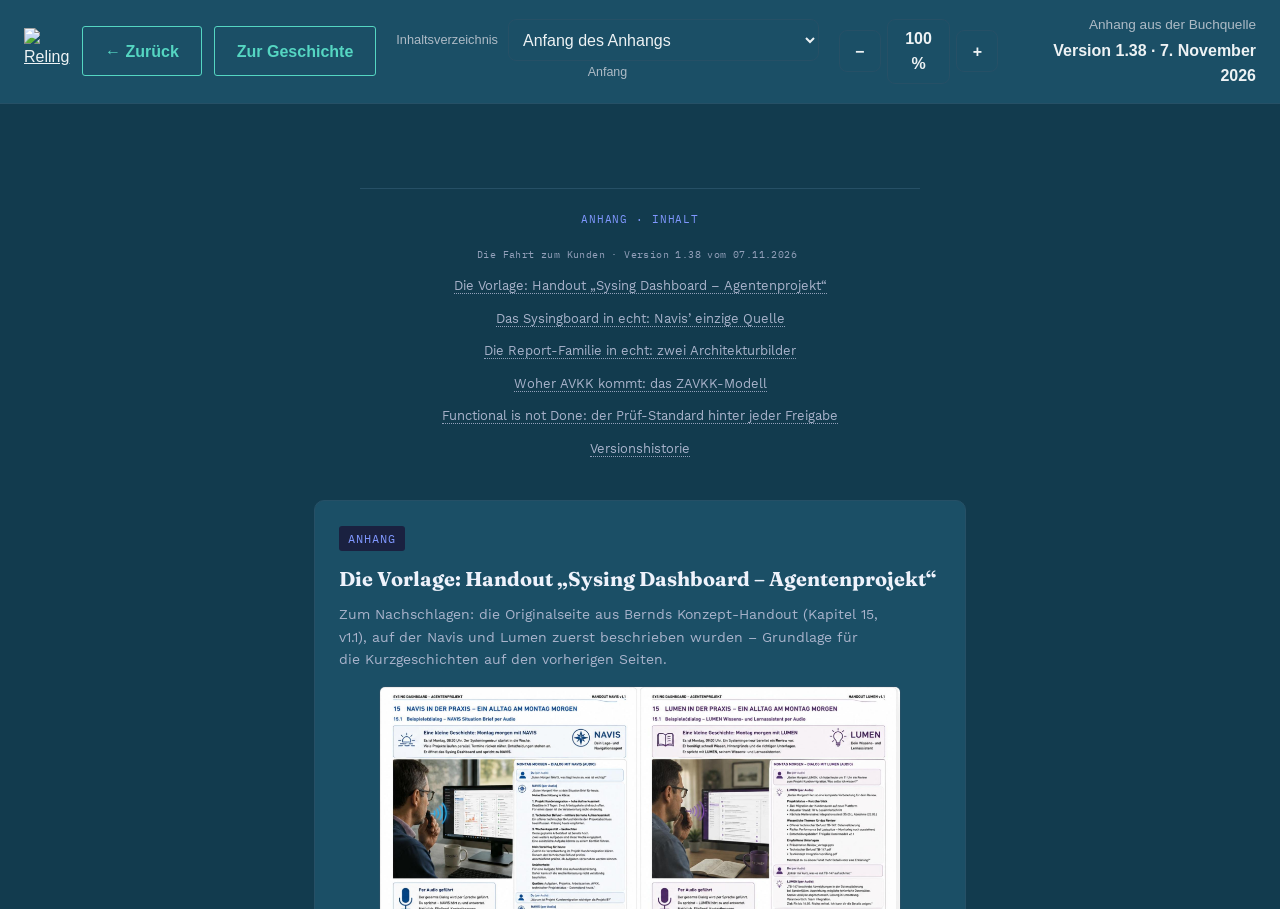
==== anhang.html @ 27d84288 "Anhang-Seite aus der Buchquelle erzeugen (R07, Draft) - scripts/build-anhang.ps1: erzeugt story/curr" ====
<!doctype html>
<html lang="de">
<head>
  <meta charset="utf-8">
  <meta name="viewport" content="width=device-width, initial-scale=1">
  <meta name="description" content="Anhang der Geschichte Die Fahrt zum Kunden: Handout-Vorlage, Architekturbilder, ZAVKK-Quelle, Prüf-Standard und Versionshistorie.">
  <title>Anhang | Die Fahrt zum Kunden</title>
  <link rel="icon" href="assets/img/favicon.png" type="image/png">
  <link rel="stylesheet" href="assets/css/styles.css">
  <script src="assets/js/supabase-config.js"></script>
  <script src="assets/js/story-viewer.js?v=20261109-1" defer></script>
</head>
<body class="viewer-page">
  <header class="viewer-header">
    <div class="viewer-brand">
      <a href="index.html" aria-label="Zurück zur Landingpage"><img src="assets/img/reling-it-logo.svg" alt="Reling IT"></a>
      <a class="button secondary" href="index.html">← Zurück</a>
      <a class="button secondary" href="lesen.html">Zur Geschichte</a>
    </div>
    <div class="reader-navigation">
      <label for="chapter-select">Inhaltsverzeichnis</label>
      <select id="chapter-select" disabled>
        <option value="">Anhang wird geladen …</option>
      </select>
      <span id="current-section" aria-live="polite">Anfang</span>
    </div>
    <div class="zoom-controls" aria-label="Textgröße des Anhangs">
      <button id="zoom-out" type="button" aria-label="Ansicht verkleinern">−</button>
      <button id="zoom-reset" type="button" aria-label="100 % – Originalgröße wiederherstellen">100 %</button>
      <button id="zoom-in" type="button" aria-label="Ansicht vergrößern">+</button>
    </div>
    <div class="viewer-meta">
      <span id="story-status" role="status">Anhang wird geladen …</span>
      <strong id="story-release">Version 1.38 · 7. November 2026</strong>
    </div>
  </header>
  <main class="viewer-main">
    <!-- Inhalt: story/current/anhang.html, erzeugt von scripts/build-anhang.ps1 aus der Buchquelle. -->
    <iframe
      id="story-frame"
      title="Anhang zu Die Fahrt zum Kunden"
      sandbox="allow-same-origin"
      referrerpolicy="no-referrer"
      data-local-url="story/current/anhang.html"
      data-remote-path=""
      data-release-info="static"
      data-top-label="Anfang des Anhangs"
      data-outside-target="lesen.html"
      data-status-text="Anhang aus der Buchquelle"
    ></iframe>
    <p class="viewer-fallback" id="story-error" hidden>
      Der Anhang konnte nicht geladen werden. Bitte versuchen Sie es später erneut.
    </p>
  </main>
</body>
</html>
---- assets/css/styles.css ----
/* ---------- Design tokens and base styles ---------- */
:root {
  --night: #123b4e;
  --panel: #1b4f66;
  --ink: #edf2f4;
  --muted: #aebbc6;
  --line: #265066;
  --cyan: #55d6c2;
  --gold: #f1b854;
  --paper: #f3efe6;
  --paper-ink: #14202a;
}

* {
  box-sizing: border-box;
}

html {
  scroll-behavior: smooth;
}

body {
  margin: 0;
  background: var(--night);
  color: var(--ink);
  font-family: Inter, "Segoe UI", Arial, sans-serif;
  line-height: 1.6;
}

a {
  color: inherit;
}

a:focus-visible,
button:focus-visible,
select:focus-visible,
textarea:focus-visible,
input:focus-visible {
  outline: 3px solid var(--gold);
  outline-offset: 3px;
}

main,
footer {
  max-width: 1180px;
  margin: auto;
}

/* ---------- Shared header and controls ---------- */
.site-header {
  display: flex;
  align-items: center;
  justify-content: space-between;
  height: 72px;
  max-width: 1180px;
  margin: auto;
  padding: 0 28px;
  border-bottom: 1px solid var(--line);
}

.brand {
  display: inline-flex;
  align-items: center;
  gap: 10px;
  font-weight: 800;
  letter-spacing: 0.06em;
  text-decoration: none;
  text-transform: uppercase;
}

.brand img {
  width: 42px;
  height: 42px;
}

.brand small {
  color: var(--muted);
  font-weight: 400;
}

.site-header nav {
  display: flex;
  gap: 28px;
}

.site-header nav a {
  color: var(--muted);
  font-size: 0.9rem;
  text-decoration: none;
}

.site-header nav a:hover,
.site-header nav a:focus {
  color: var(--ink);
}

.button {
  display: inline-flex;
  align-items: center;
  justify-content: center;
  min-height: 50px;
  padding: 0 22px;
  border: 1px solid var(--cyan);
  border-radius: 3px;
  font: inherit;
  font-weight: 700;
  text-decoration: none;
  cursor: pointer;
}

.button:hover,
.button:focus {
  filter: brightness(1.08);
  transform: translateY(-1px);
}

.button:disabled {
  cursor: wait;
  opacity: 0.65;
}

.primary {
  background: var(--cyan);
  color: #071710;
}

.secondary {
  background: transparent;
  color: var(--cyan);
}

.text-link {
  align-self: center;
  color: var(--muted);
  font-size: 0.9rem;
  text-underline-offset: 4px;
}

.kicker,
.section-label {
  color: var(--cyan);
  font-size: 0.78rem;
  font-weight: 700;
  letter-spacing: 0.14em;
  text-transform: uppercase;
}

h2 {
  margin: 14px 0;
  font-family: Georgia, serif;
  font-size: clamp(2.3rem, 5vw, 4.2rem);
  line-height: 1.05;
}

/* ---------- Hero ---------- */
.hero {
  display: grid;
  grid-template-columns: 1.05fr 0.95fr;
  align-items: center;
  min-height: 680px;
  padding: 76px 28px 80px;
  gap: 70px;
}

.hero h1 {
  margin: 24px 0 34px;
  font-family: Georgia, serif;
  font-size: clamp(4.2rem, 9vw, 7.8rem);
  letter-spacing: -0.065em;
  line-height: 0.82;
}

.lede {
  max-width: 600px;
  color: var(--muted);
  font-size: clamp(1.1rem, 2vw, 1.45rem);
}

.actions {
  display: flex;
  flex-wrap: wrap;
  gap: 14px;
  margin: 36px 0 18px;
}

.meta {
  color: var(--muted);
  font-size: 0.85rem;
}

.hero-art {
  position: relative;
  height: 520px;
  overflow: hidden;
  border: 1px solid var(--line);
  background: linear-gradient(#24647e, #123b4e 68%);
  clip-path: polygon(7% 0, 100% 0, 100% 93%, 0 100%, 0 8%);
}

.moon {
  position: absolute;
  top: 12%;
  right: 14%;
  width: 90px;
  height: 90px;
  border-radius: 50%;
  background: #e8e7d8;
  box-shadow: 0 0 60px #dbe6e080;
}

.route {
  position: absolute;
  bottom: -30px;
  left: 50%;
  width: 2px;
  height: 420px;
  background: repeating-linear-gradient(
    var(--gold) 0 25px,
    transparent 25px 48px
  );
  transform-origin: bottom;
}

.route-a { transform: rotate(-17deg); }
.route-b { transform: rotate(17deg); }

.car {
  position: absolute;
  bottom: 42px;
  left: calc(50% - 50px);
  width: 100px;
  height: 52px;
  border: 1px solid #60768a;
  border-radius: 28px 28px 10px 10px;
  background: #2c5c73;
}

.car span {
  position: absolute;
  bottom: -8px;
  width: 22px;
  height: 22px;
  border: 4px solid #2c5c73;
  border-radius: 50%;
  background: #081f29;
}

.car span:first-child { left: 11px; }
.car span:last-child { right: 11px; }

.signal {
  position: absolute;
  top: 57%;
  font: 600 0.75rem ui-monospace, monospace;
  letter-spacing: 0.08em;
}

.signal::before {
  display: block;
  width: 8px;
  height: 8px;
  margin: auto auto 7px;
  border-radius: 50%;
  box-shadow: 0 0 0 6px currentColor;
  content: "";
}

.navis { left: 18%; color: var(--cyan); }
.lumen { right: 16%; color: var(--gold); }

/* ---------- Editorial content ---------- */
.story,
.companion {
  display: grid;
  grid-template-columns: 1fr 1fr;
  gap: 80px;
  margin: 0 28px;
  padding: 92px 0;
  border-top: 1px solid var(--line);
}

.companion-copy {
  color: var(--muted);
  font-size: 1.08rem;
}

.companion-copy .actions { margin-bottom: 0; }

.story-copy {
  color: var(--muted);
  font-size: 1.15rem;
}

/* ---------- Podcast feature ---------- */
.podcast {
  display: grid;
  grid-template-columns: minmax(280px, 0.8fr) minmax(0, 1.2fr);
  gap: 72px;
  margin: 0 28px;
  padding: 92px 0;
  border-top: 1px solid var(--line);
}

.podcast-visual {
  position: relative;
  display: block;
  align-self: start;
  min-height: 0;
  margin: 0;
  overflow: hidden;
  border: 1px solid #397087;
  border-radius: 14px;
  background: #dff8fa;
  box-shadow: 0 22px 60px #061a2455;
}

.podcast-visual::before {
  display: none;
}

.podcast-visual img {
  display: block;
  width: 100%;
  height: auto;
}

.podcast-visual figcaption {
  position: absolute;
  top: 22px;
  left: 22px;
  padding: 8px 12px;
  border: 1px solid #7ce0d266;
  border-radius: 999px;
  background: #071b2be6;
  color: #c8f5ef;
  font: 700 0.72rem ui-monospace, monospace;
  letter-spacing: 0.12em;
  text-transform: uppercase;
}

.podcast-content { align-self: center; }

.podcast-content h2 {
  max-width: 680px;
  font-size: clamp(2.7rem, 5.5vw, 4.8rem);
}

.podcast-intro {
  max-width: 66ch;
  color: var(--muted);
  font-size: 1.12rem;
}

.episode-list {
  display: grid;
  gap: 14px;
  margin-top: 30px;
}

.audio-card {
  margin-top: 0;
  padding: 24px;
  border: 1px solid #397087;
  border-radius: 12px;
  background: #0f3445;
  box-shadow: 0 18px 50px #061a2440;
}

.audio-heading {
  display: flex;
  align-items: center;
  gap: 14px;
  margin-bottom: 18px;
}

.audio-heading div { display: grid; }
.audio-heading span { color: var(--muted); font-size: 0.82rem; }

.episode-number {
  display: grid;
  flex: 0 0 42px;
  width: 42px;
  height: 42px;
  place-items: center;
  border-radius: 50%;
  background: var(--cyan);
  color: #071710 !important;
  font: 800 0.75rem ui-monospace, monospace !important;
}

.audio-card audio {
  display: block;
  width: 100%;
  accent-color: var(--cyan);
}

.audio-links {
  display: flex;
  justify-content: space-between;
  gap: 18px;
  margin-top: 14px;
  color: var(--muted);
  font-size: 0.78rem;
}

.source-note {
  max-width: 70ch;
  margin-top: 20px;
  color: #93a5b2;
  font-size: 0.82rem;
}

.podcast-faq {
  display: grid;
  grid-template-columns: 0.75fr 1.25fr;
  gap: 72px;
  margin: 0 28px;
  padding: 84px 0 92px;
  border-top: 1px solid var(--line);
}

.podcast-faq h2 { font-size: clamp(2.4rem, 4vw, 3.7rem); }
.faq-list { display: grid; gap: 12px; }

.faq-list details {
  border: 1px solid #397087;
  border-radius: 8px;
  background: #173f52;
}

.faq-list summary {
  position: relative;
  padding: 19px 52px 19px 20px;
  font-weight: 700;
  cursor: pointer;
  list-style: none;
}

.faq-list summary::-webkit-details-marker { display: none; }

.faq-list summary::after {
  position: absolute;
  top: 18px;
  right: 20px;
  color: var(--cyan);
  content: "+";
  font-size: 1.35rem;
  line-height: 1;
}

.faq-list details[open] summary::after { content: "−"; }

.faq-list details p {
  margin: 0;
  padding: 0 20px 20px;
  color: var(--muted);
}

.themes {
  display: grid;
  grid-template-columns: repeat(3, 1fr);
  margin: 0 28px 110px;
  border: 1px solid var(--line);
}

.themes article {
  min-height: 220px;
  padding: 34px;
}

.themes article + article { border-left: 1px solid var(--line); }
.themes span { color: var(--gold); font-family: ui-monospace, monospace; }
.themes h3 { margin: 35px 0 10px; font-size: 1.25rem; }
.themes p { margin: 0; color: var(--muted); }

.feedback {
  display: grid;
  grid-template-columns: 0.85fr 1.15fr;
  gap: 80px;
  margin: 0 28px 90px;
  padding: 72px;
  background: var(--paper);
  color: var(--paper-ink);
}

.feedback > div > p:last-child { color: #53636d; }
.feedback form { display: grid; gap: 10px; }
.feedback label { font-size: 0.88rem; font-weight: 700; }

.feedback select,
.feedback textarea {
  width: 100%;
  padding: 12px;
  border: 1px solid #6b7880;
  border-radius: 2px;
  background: #fff;
  font: inherit;
}

.feedback textarea { resize: vertical; }

.feedback :focus-visible { outline-color: var(--night); }

.check {
  display: flex;
  align-items: flex-start;
  gap: 10px;
  margin: 6px 0 10px;
  font-weight: 400 !important;
}

.check input { margin-top: 5px; }
.form-note { margin: 0; color: #53636d; font-size: 0.8rem; }

/* Honeypot: available to bots, outside the visible viewport for readers. */
.trap {
  position: absolute;
  left: -10000px;
  width: 1px;
  height: 1px;
  overflow: hidden;
}

.ai-note {
  margin: 0 28px 90px;
  padding: 42px;
  border: 1px solid var(--line);
}

.ai-note h2 { font-size: 2rem; }
.ai-note p:last-child { max-width: 75ch; color: var(--muted); }

footer {
  display: flex;
  justify-content: space-between;
  gap: 24px;
  padding: 30px 28px 48px;
  border-top: 1px solid var(--line);
  color: var(--muted);
  font-size: 0.85rem;
}

footer p { margin: 0; }
footer nav { text-align: right; }

/* ---------- PDF viewer ---------- */
.viewer-page {
  display: grid;
  grid-template-rows: auto 1fr;
  min-height: 100vh;
}

.viewer-header {
  display: flex;
  align-items: center;
  justify-content: space-between;
  gap: 20px;
  padding: 14px 24px;
  border-bottom: 1px solid var(--line);
  background: var(--panel);
}

.viewer-brand {
  display: flex;
  align-items: center;
  gap: 12px;
}

.viewer-brand .button {
  white-space: nowrap;
}

.viewer-brand img {
  display: block;
  width: 46px;
  height: 46px;
}

.optional-files {
  display: grid;
  gap: 10px;
  margin: 18px 0;
  padding: 18px;
  border: 1px solid var(--line);
}

.optional-files p { margin: 0 0 6px; color: var(--muted); }

.viewer-meta {
  display: grid;
  gap: 2px;
  text-align: right;
}

.viewer-meta span {
  color: var(--muted);
  font-size: 0.85rem;
}

.reader-navigation {
  display: grid;
  grid-template-columns: auto minmax(190px, 320px);
  align-items: center;
  gap: 2px 10px;
}

.reader-navigation label {
  color: var(--muted);
  font-size: 0.8rem;
}

.reader-navigation select {
  min-height: 42px;
  padding: 6px 34px 6px 10px;
  border: 1px solid var(--line);
  border-radius: 8px;
  background: var(--panel);
  color: var(--ink);
  font: inherit;
}

#current-section {
  grid-column: 1 / -1;
  overflow: hidden;
  color: var(--muted);
  font-size: 0.78rem;
  text-align: center;
  text-overflow: ellipsis;
  white-space: nowrap;
}

.zoom-controls {
  display: flex;
  align-items: center;
  gap: 6px;
}

.zoom-controls button {
  min-width: 42px;
  min-height: 42px;
  padding: 6px 10px;
  border: 1px solid var(--line);
  border-radius: 8px;
  background: var(--panel);
  color: var(--ink);
  font: inherit;
  font-weight: 700;
  cursor: pointer;
}

.zoom-controls button:focus-visible {
  outline: 3px solid var(--cyan);
  outline-offset: 2px;
}

.zoom-controls button:disabled {
  cursor: not-allowed;
  opacity: 0.45;
}

.viewer-main {
  display: grid;
  grid-template-rows: 1fr auto;
  width: 100%;
  max-width: none;
  min-height: 0;
}

#pdf-frame,
#story-frame,
#handout-frame {
  width: 100%;
  height: 100%;
  min-height: calc(100vh - 95px);
  border: 0;
}

#pdf-frame {
  background: #333;
}

#story-frame {
  background: white;
}

.viewer-fallback {
  margin: 0;
  padding: 8px 24px;
  color: var(--muted);
  font-size: 0.85rem;
}

/* ---------- Responsive behavior ---------- */
@media (max-width: 800px) {
  .site-header nav { display: none; }
  .hero { grid-template-columns: 1fr; padding-top: 52px; }
  .hero h1 { font-size: clamp(4rem, 20vw, 6rem); }
  .hero-art { height: 380px; }
  .story,
  .podcast,
  .podcast-faq,
  .companion,
  .feedback { grid-template-columns: 1fr; gap: 30px; }
  .podcast-visual { width: min(100%, 560px); }
  .themes { grid-template-columns: 1fr; }
  .themes article + article { border-top: 1px solid var(--line); border-left: 0; }
  .feedback { padding: 40px 26px; }
  footer { flex-direction: column; }
  footer nav { text-align: left; }
  .viewer-header { flex-wrap: wrap; }
  .reader-navigation { order: 3; width: 100%; }
  .reader-navigation select { width: 100%; }
}

@media (max-width: 520px) {
  .podcast { padding-top: 64px; }
  .audio-card { padding: 18px; }
  .audio-links { align-items: flex-start; flex-direction: column; gap: 4px; }
  .viewer-header { align-items: stretch; flex-direction: column; }
  .viewer-brand { flex-wrap: wrap; }
  .viewer-header .button { width: 100%; }
  .reader-navigation { grid-template-columns: 1fr; }
  .reader-navigation label,
  #current-section { text-align: left; }
  .zoom-controls { justify-content: center; }
  .zoom-controls button { flex: 1; }
  .viewer-meta { text-align: left; }
  #pdf-frame,
  #story-frame,
  #handout-frame { min-height: calc(100vh - 160px); }
}

@media (prefers-reduced-motion: reduce) {
  html { scroll-behavior: auto; }
  .button { transition: none; }
}
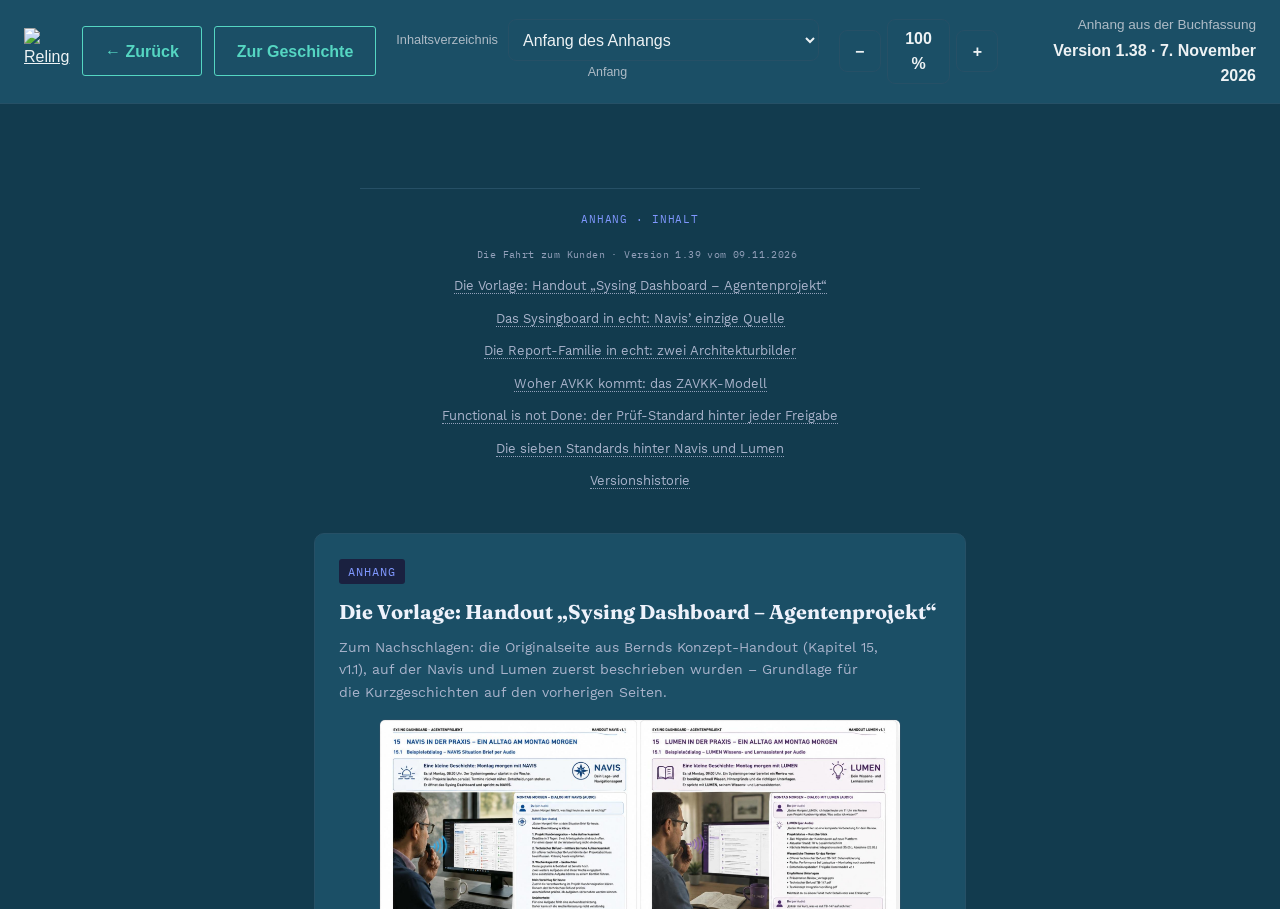
==== commit 63362369: "Anhang-Seite: Anhang im Browser aus der Buchfassung schneiden (R46) Entscheidung Bernd 09.11.2026 (q" ====
--- a/anhang.html
+++ b/anhang.html
@@ -35,18 +35,16 @@
     </div>
   </header>
   <main class="viewer-main">
-    <!-- Inhalt: story/current/anhang.html, erzeugt von scripts/build-anhang.ps1 aus der Buchquelle. -->
+    <!-- Inhalt: die Anhang-Bloecke der Buchfassung (Supabase, sonst lokal), im Browser herausgeschnitten (R46). -->
     <iframe
       id="story-frame"
       title="Anhang zu Die Fahrt zum Kunden"
       sandbox="allow-same-origin"
       referrerpolicy="no-referrer"
-      data-local-url="story/current/anhang.html"
-      data-remote-path=""
-      data-release-info="static"
+      data-extract="anhang"
       data-top-label="Anfang des Anhangs"
       data-outside-target="lesen.html"
-      data-status-text="Anhang aus der Buchquelle"
+      data-status-text="Anhang aus der Buchfassung"
     ></iframe>
     <p class="viewer-fallback" id="story-error" hidden>
       Der Anhang konnte nicht geladen werden. Bitte versuchen Sie es später erneut.
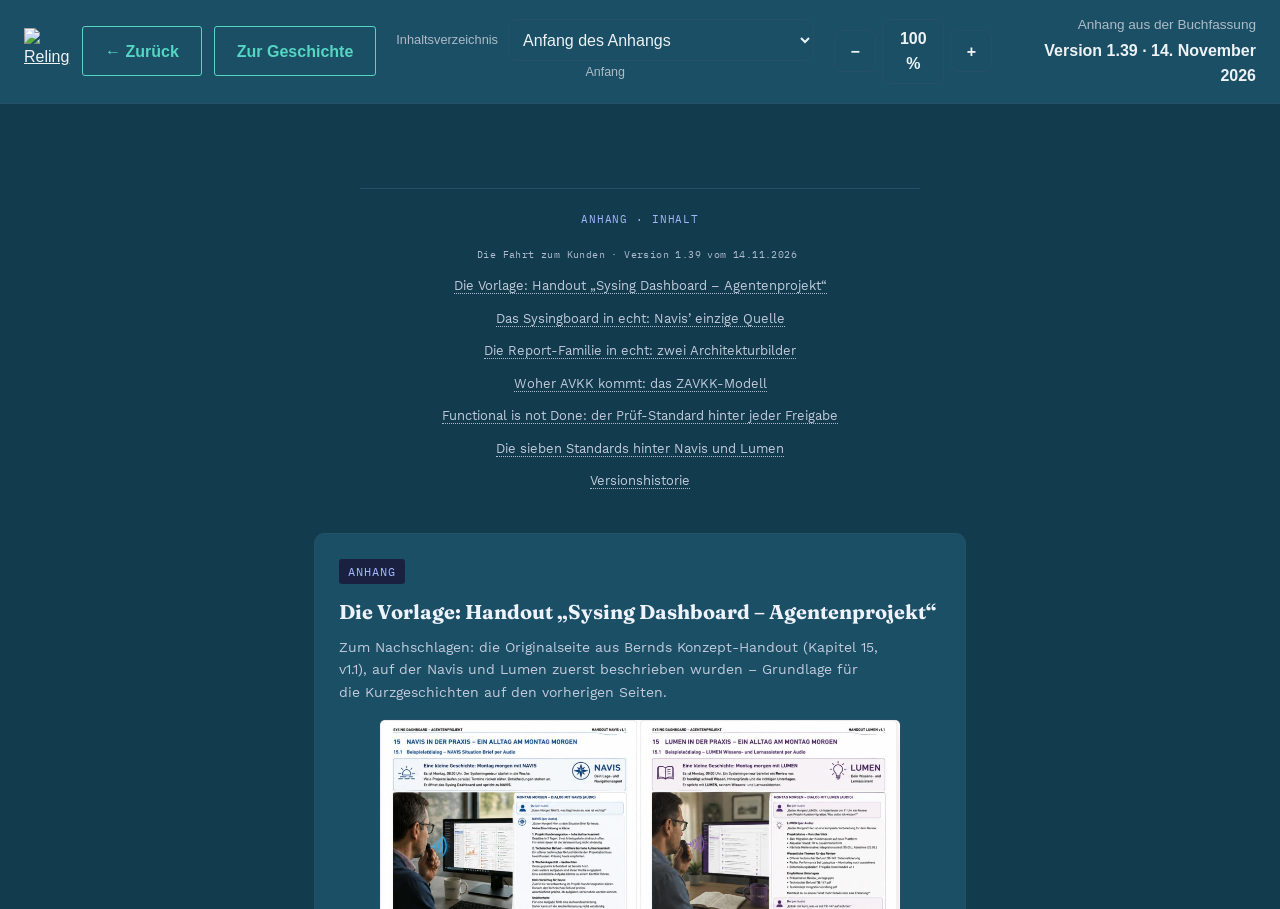
==== commit e31c8939: "R60: v1.39 rendern (14.11.2026, 80 Seiten) Aufbau auf main 69cae23 plus #27 (R06), #33 (R41) und #35" ====
--- a/anhang.html
+++ b/anhang.html
@@ -3,7 +3,7 @@
 <head>
   <meta charset="utf-8">
   <meta name="viewport" content="width=device-width, initial-scale=1">
-  <meta name="description" content="Anhang der Geschichte Die Fahrt zum Kunden: Handout-Vorlage, Architekturbilder, ZAVKK-Quelle, Prüf-Standard und Versionshistorie.">
+  <meta name="description" content="Anhang der Geschichte Die Fahrt zum Kunden: Handout-Vorlage, Architekturbilder, ZAVKK-Quelle, Prüf-Standard, Die sieben Standards und Versionshistorie.">
   <title>Anhang | Die Fahrt zum Kunden</title>
   <link rel="icon" href="assets/img/favicon.png" type="image/png">
   <link rel="stylesheet" href="assets/css/styles.css">
@@ -31,7 +31,7 @@
     </div>
     <div class="viewer-meta">
       <span id="story-status" role="status">Anhang wird geladen …</span>
-      <strong id="story-release">Version 1.38 · 7. November 2026</strong>
+      <strong id="story-release">Version 1.39 · 14. November 2026</strong>
     </div>
   </header>
   <main class="viewer-main">
--- a/assets/css/styles.css
+++ b/assets/css/styles.css
@@ -253,16 +253,17 @@
   top: 57%;
   font: 600 0.75rem ui-monospace, monospace;
   letter-spacing: 0.08em;
-}
-
-.signal::before {
+  text-align: center;
+}
+
+/* Bildmarke der Figur (assets/img/avatare, R11); feste Größe ohne Layoutsprung. */
+.signal img {
   display: block;
-  width: 8px;
-  height: 8px;
-  margin: auto auto 7px;
+  width: 56px;
+  height: 56px;
+  margin: 0 auto 8px;
   border-radius: 50%;
-  box-shadow: 0 0 0 6px currentColor;
-  content: "";
+  box-shadow: 0 0 0 3px currentColor;
 }
 
 .navis { left: 18%; color: var(--cyan); }
@@ -289,6 +290,15 @@
 .story-copy {
   color: var(--muted);
   font-size: 1.15rem;
+}
+
+/* Kleine Bildmarke direkt vor dem Namen der Figur im Fließtext (R11). */
+.figure-mark {
+  width: 1.4em;
+  height: 1.4em;
+  margin-right: 0.3em;
+  border-radius: 50%;
+  vertical-align: -0.3em;
 }
 
 /* ---------- Podcast feature ---------- */
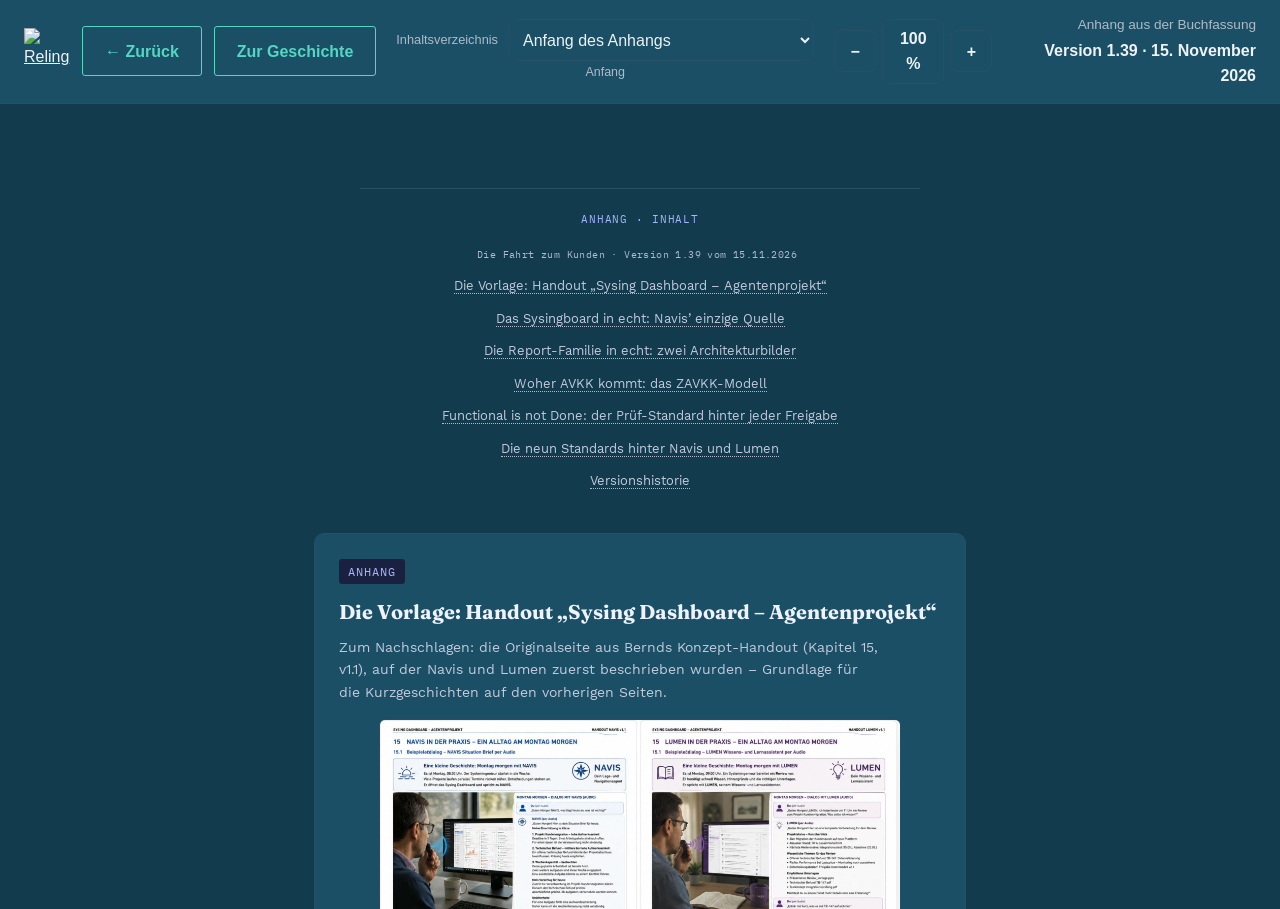
==== commit 8a543755: "Sichtung v1.39: neun Standards im Anhang (IAM, REST), Fassung 15.11.2026 Anhang-Box um IAM (identity" ====
--- a/anhang.html
+++ b/anhang.html
@@ -3,7 +3,7 @@
 <head>
   <meta charset="utf-8">
   <meta name="viewport" content="width=device-width, initial-scale=1">
-  <meta name="description" content="Anhang der Geschichte Die Fahrt zum Kunden: Handout-Vorlage, Architekturbilder, ZAVKK-Quelle, Prüf-Standard, Die sieben Standards und Versionshistorie.">
+  <meta name="description" content="Anhang der Geschichte Die Fahrt zum Kunden: Handout-Vorlage, Architekturbilder, ZAVKK-Quelle, Prüf-Standard, Die neun Standards und Versionshistorie.">
   <title>Anhang | Die Fahrt zum Kunden</title>
   <link rel="icon" href="assets/img/favicon.png" type="image/png">
   <link rel="stylesheet" href="assets/css/styles.css">
@@ -31,7 +31,7 @@
     </div>
     <div class="viewer-meta">
       <span id="story-status" role="status">Anhang wird geladen …</span>
-      <strong id="story-release">Version 1.39 · 14. November 2026</strong>
+      <strong id="story-release">Version 1.39 · 15. November 2026</strong>
     </div>
   </header>
   <main class="viewer-main">
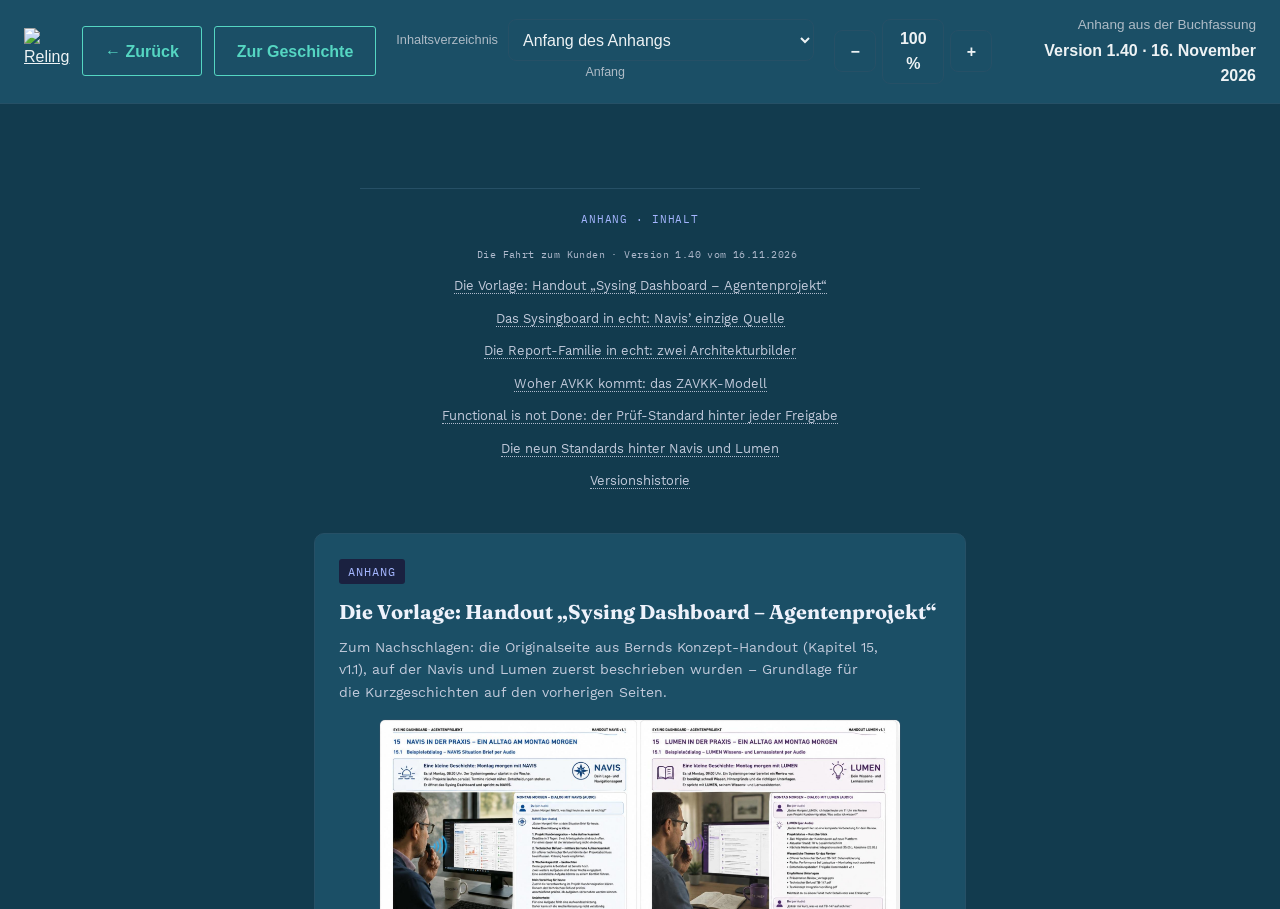
==== commit 6c71236c: "R86 v1.40: Version 1.40 (16.11.2026), Gliederung Teil 1 ab Ankunft, Handout H2/H6, gerendert - Inhal" ====
--- a/anhang.html
+++ b/anhang.html
@@ -31,7 +31,7 @@
     </div>
     <div class="viewer-meta">
       <span id="story-status" role="status">Anhang wird geladen …</span>
-      <strong id="story-release">Version 1.39 · 15. November 2026</strong>
+      <strong id="story-release">Version 1.40 · 16. November 2026</strong>
     </div>
   </header>
   <main class="viewer-main">
--- a/assets/css/styles.css
+++ b/assets/css/styles.css
@@ -266,6 +266,16 @@
   box-shadow: 0 0 0 3px currentColor;
 }
 
+/* Trailer im Hero (docs/TRAILER.md). Liegt über der gezeichneten Grafik;
+   lädt weder Video noch Standbild, bleibt die Grafik darunter sichtbar. */
+.hero-video {
+  position: absolute;
+  inset: 0;
+  width: 100%;
+  height: 100%;
+  object-fit: cover;
+}
+
 .navis { left: 18%; color: var(--cyan); }
 .lumen { right: 16%; color: var(--gold); }
 
@@ -705,7 +715,8 @@
   .site-header nav { display: none; }
   .hero { grid-template-columns: 1fr; padding-top: 52px; }
   .hero h1 { font-size: clamp(4rem, 20vw, 6rem); }
-  .hero-art { height: 380px; }
+  /* Quadratisch wie der Trailer (1080 × 1080), damit er auf dem Handy nicht beschnitten wird. */
+  .hero-art { height: auto; aspect-ratio: 1; }
   .story,
   .podcast,
   .podcast-faq,
@@ -724,6 +735,8 @@
 
 @media (max-width: 520px) {
   .podcast { padding-top: 64px; }
+  /* Im kleinen quadratischen Hero die Signale höher setzen, sonst überdecken sie das Auto. */
+  .signal { top: 40%; }
   .audio-card { padding: 18px; }
   .audio-links { align-items: flex-start; flex-direction: column; gap: 4px; }
   .viewer-header { align-items: stretch; flex-direction: column; }
